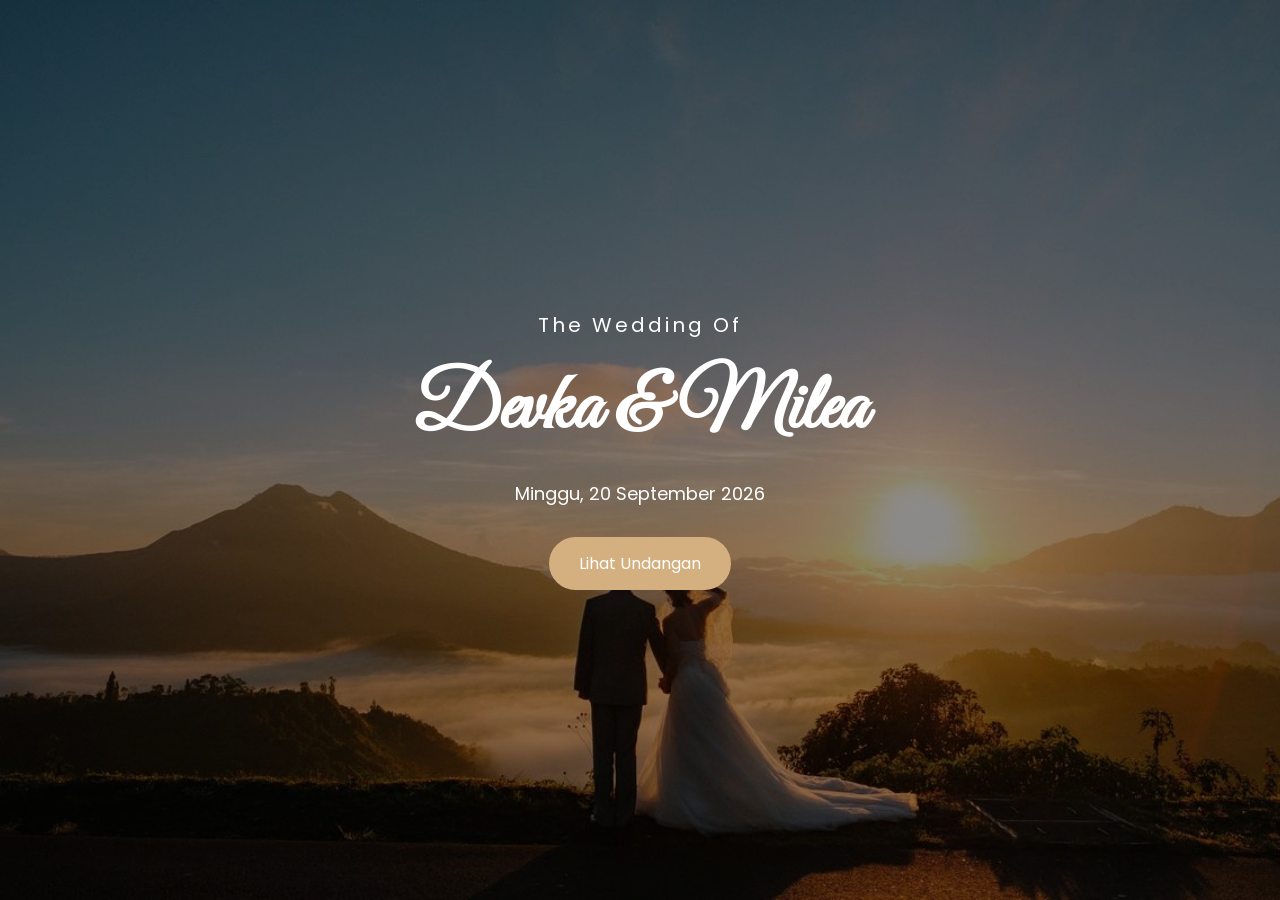
==== index.html @ 89e71c6a "Add files via upload" ====
<!DOCTYPE html>
<html lang="id">
<head>
  <meta charset="UTF-8">
  <meta name="viewport" content="width=device-width, initial-scale=1.0">
  <title>Wedding Invitation</title>
  <link rel="stylesheet" href="style.css">

  <!-- Font -->
  <link rel="preconnect" href="https://fonts.googleapis.com">
  <link href="https://fonts.googleapis.com/css2?family=Poppins:wght@300;400;600&family=Great+Vibes&display=swap" rel="stylesheet">
</head>
<body>

  <section class="hero">
    <div class="overlay"></div>

    <div class="content">
      <p class="invite">The Wedding Of</p>

      <h1>Devka & Milea</h1>

      <p class="date">
        Minggu, 20 September 2026
      </p>

        <a 
        href="detail.html"
        target="_blank"
        class="btn"
        >
        Lihat Undangan
      </a>
    </div>
  </section>
</body>
</html>
---- style.css ----
*{
  margin: 0;
  padding: 0;
  box-sizing: border-box;
}

body{
  font-family: 'Poppins', sans-serif;
  background: #f8f5f0;
  color: #333;
}

.hero{
  height: 100vh;
  background: url(8565fff095f62998b4a56dfd1980630a.jpg) center/cover;
  position: relative;

  display: flex;
  justify-content: center;
  align-items: center;
  text-align: center;
}

.overlay{
  position: absolute;
  inset: 0;
  background: rgba(0,0,0,0.45);
}

.content{
  position: relative;
  z-index: 2;
  color: white;
  padding: 20px;
}

.invite{
  font-size: 20px;
  letter-spacing: 3px;
}

.hero h1{
  font-family: 'Great Vibes', cursive;
  font-size: 80px;
  margin: 20px 0;
}

.date{
  font-size: 18px;
  margin-bottom: 30px;
}

.btn{
  display: inline-block;
  padding: 14px 30px;
  background: #d4af7f;
  color: rgb(255, 255, 255);
  text-decoration: none;
  border-radius: 50px;
  transition: 0.3s;
}

.btn:hover{
  background: #b89263;
}

/* DETAIL PAGE */

.detail-page{
  min-height: 100vh;
  padding: 80px 20px;
  background: #f8f5f0;
}

.container{
  max-width: 1100px;
  margin: auto;
  text-align: center;
}

.opening{
  font-size: 20px;
  margin-bottom: 20px;
}

.title{
  font-family: 'Great Vibes', cursive;
  font-size: 80px;
  color: #d4af7f;
  margin-bottom: 20px;
}

.description{
  max-width: 700px;
  margin: auto;
  line-height: 1.8;
}

.couple{
  display: flex;
  justify-content: center;
  align-items: center;
  gap: 30px;
  flex-wrap: wrap;
  margin-top: 70px;
}

.card{
  background: white;
  padding: 25px;
  border-radius: 20px;
  width: 280px;
  box-shadow: 0 10px 30px rgba(0,0,0,0.08);
}

.card img{
  width: 100%;
  border-radius: 15px;
  margin-bottom: 15px;
}

.card h2{
  margin-bottom: 10px;
}

.heart{
  font-size: 40px;
  color: #d4af7f;
}

.event-section{
  margin-top: 90px;
}

.event-section h2{
  margin-bottom: 30px;
}

.event-box{
  background: white;
  padding: 25px;
  border-radius: 20px;
  margin: 20px auto;
  max-width: 400px;
  box-shadow: 0 10px 30px rgba(0,0,0,0.08);
}

.location{
  margin-top: 90px;
}

.location h2{
  margin-bottom: 20px;
}

.location p{
  margin-bottom: 25px;
  line-height: 1.7;
}

footer{
  margin-top: 100px;
  padding: 40px 20px;
  background: #eee;
  border-radius: 20px;
}

footer h3{
  margin-top: 15px;
  font-family: 'Great Vibes', cursive;
  font-size: 45px;
}

/* RESPONSIVE */

@media(max-width:768px){

  .hero h1{
    font-size: 55px;
  }

  .title{
    font-size: 55px;
  }

}
/* Responsive */
@media(max-width:768px){

  .hero h1{
    font-size: 55px;
  }

  .detail h2{
    font-size: 26px;
  }

}
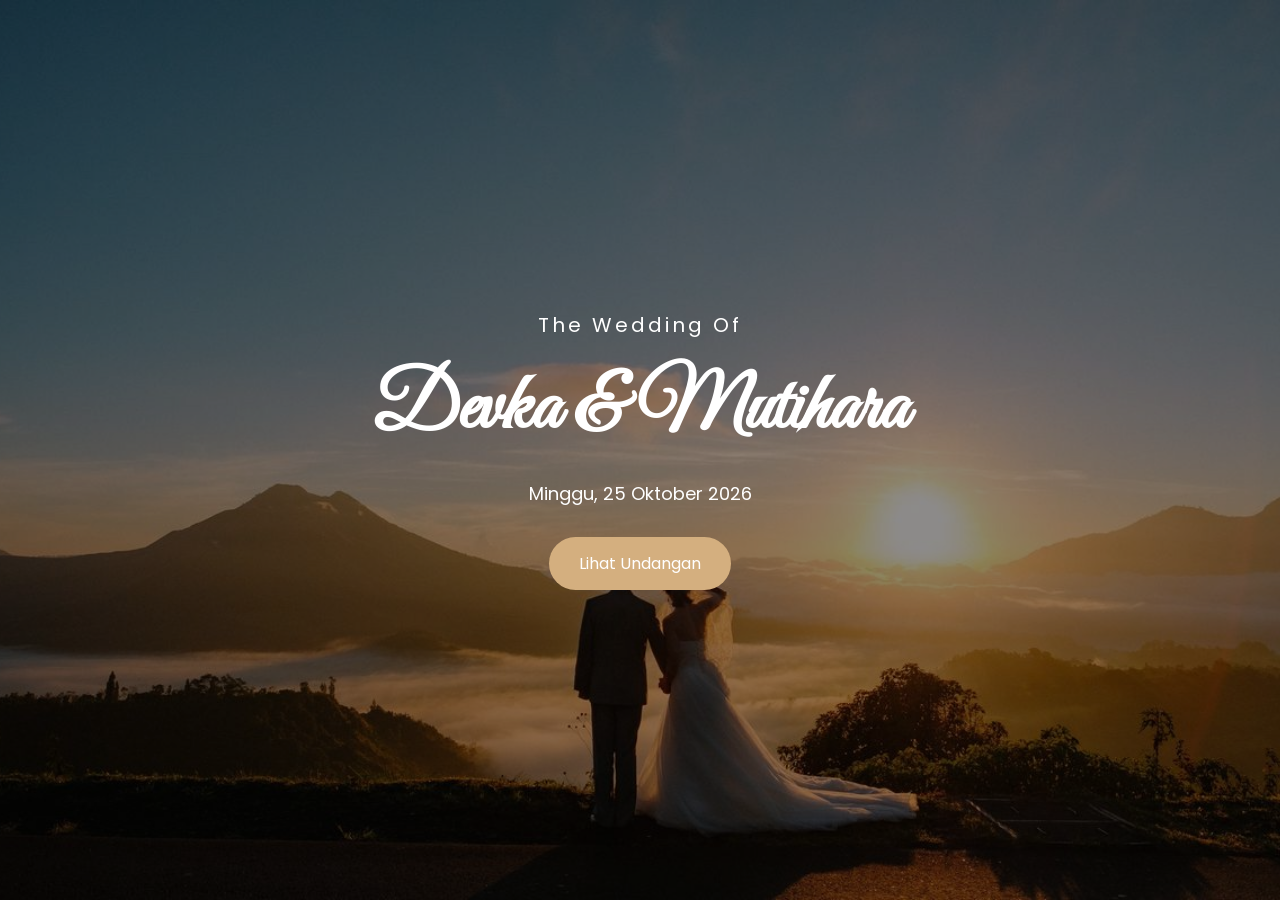
==== commit c57637fd: "update index.html" ====
--- a/index.html
+++ b/index.html
@@ -18,10 +18,10 @@
     <div class="content">
       <p class="invite">The Wedding Of</p>
 
-      <h1>Devka & Milea</h1>
+      <h1>Devka & Mutihara</h1>
 
       <p class="date">
-        Minggu, 20 September 2026
+        Minggu, 25 Oktober 2026
       </p>
 
         <a 
@@ -34,4 +34,4 @@
     </div>
   </section>
 </body>
-</html>+</html>
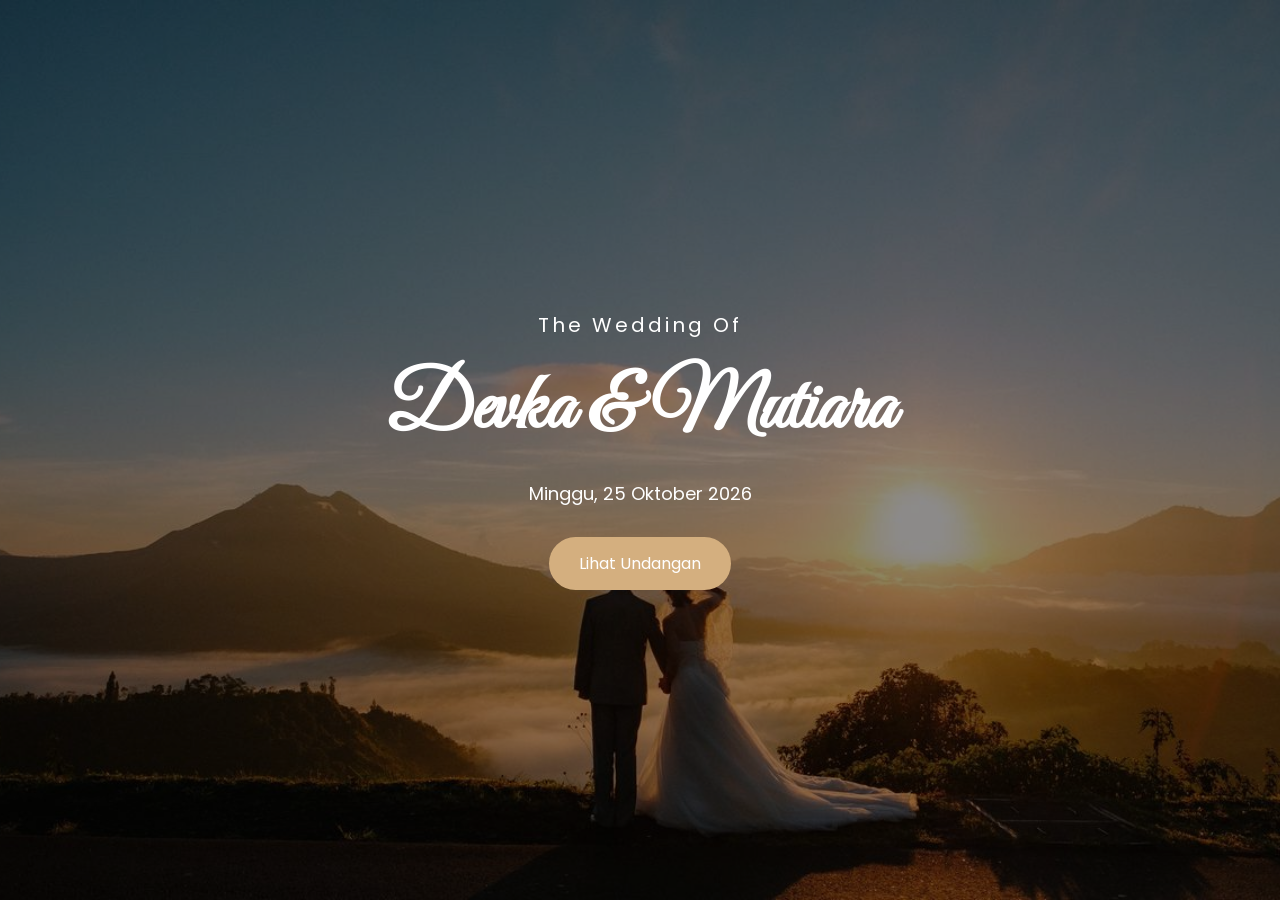
==== commit 032b516c: "update" ====
--- a/index.html
+++ b/index.html
@@ -18,7 +18,7 @@
     <div class="content">
       <p class="invite">The Wedding Of</p>
 
-      <h1>Devka & Mutihara</h1>
+      <h1>Devka & Mutiara</h1>
 
       <p class="date">
         Minggu, 25 Oktober 2026
